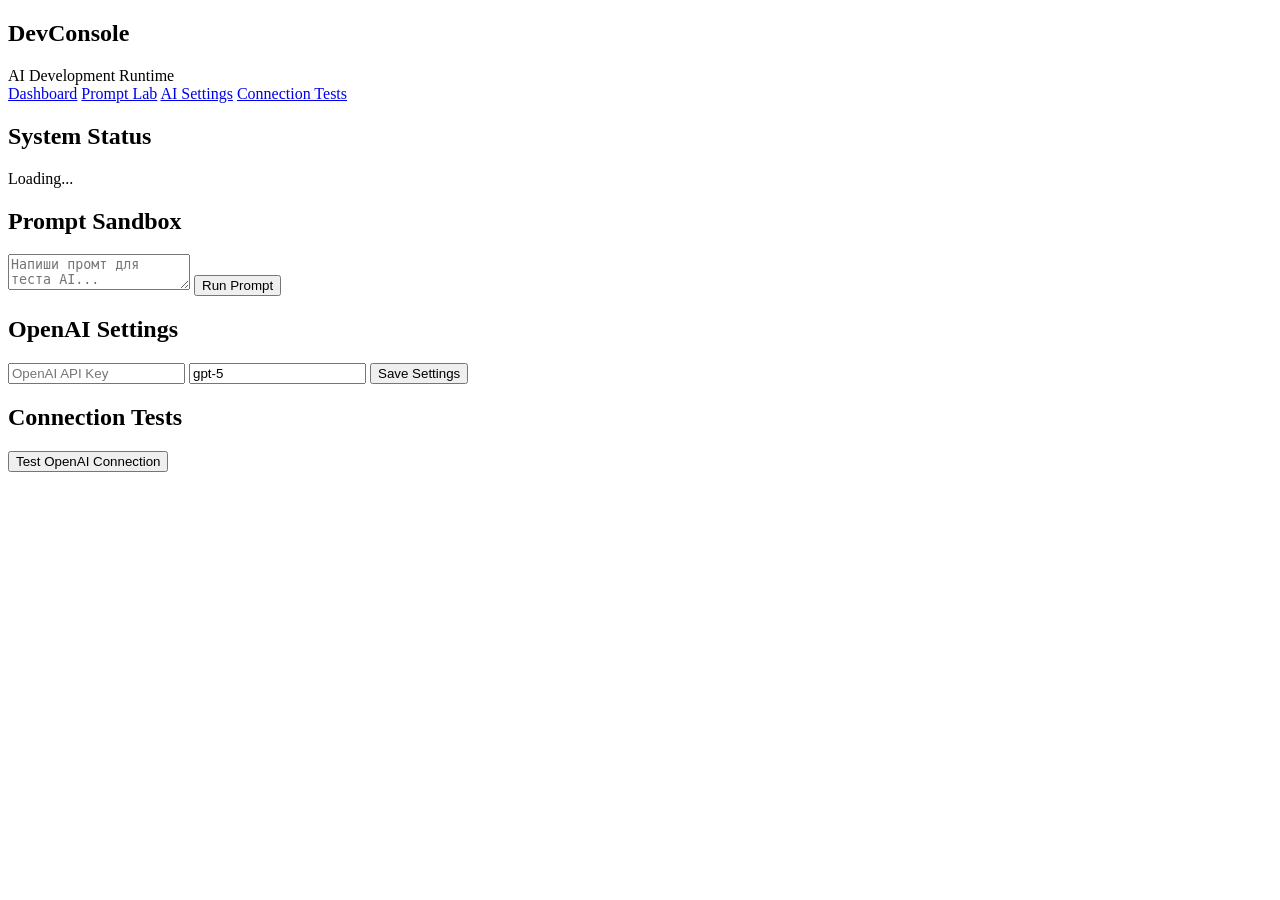
==== frontend/index.html @ b53f3308 "Добавлена web панель DevConsole" ====
<!DOCTYPE html>
<html lang="ru">
<head>
    <meta charset="UTF-8">
    <meta name="viewport" content="width=device-width, initial-scale=1.0">
    <title>DevConsole</title>
    <link rel="stylesheet" href="/assets/style.css">
</head>
<body>
<div class="layout">
    <aside class="sidebar">
        <div class="logo">
            <h1>DevConsole</h1>
            <span>AI Development Runtime</span>
        </div>

        <nav>
            <a href="#dashboard">Dashboard</a>
            <a href="#prompts">Prompt Lab</a>
            <a href="#settings">AI Settings</a>
            <a href="#tests">Connection Tests</a>
        </nav>
    </aside>

    <main class="content">
        <section class="card" id="dashboard">
            <h2>System Status</h2>
            <div id="systemStatus">Loading...</div>
        </section>

        <section class="card" id="prompts">
            <h2>Prompt Sandbox</h2>
            <textarea id="promptInput" placeholder="Напиши промт для теста AI..."></textarea>
            <button onclick="runPrompt()">Run Prompt</button>
            <pre id="promptResult"></pre>
        </section>

        <section class="card" id="settings">
            <h2>OpenAI Settings</h2>
            <input type="password" id="apiKey" placeholder="OpenAI API Key">
            <input type="text" id="model" value="gpt-5" placeholder="Model">
            <button onclick="saveSettings()">Save Settings</button>
            <div id="settingsResult"></div>
        </section>

        <section class="card" id="tests">
            <h2>Connection Tests</h2>
            <button onclick="testConnection()">Test OpenAI Connection</button>
            <pre id="testResult"></pre>
        </section>
    </main>
</div>

<script>
async function loadStatus() {
    const response = await fetch('/api/system/status');
    const data = await response.json();

    document.getElementById('systemStatus').innerHTML = `
        <div class="status-grid">
            <div class="status-item">
                <span>Project</span>
                <strong>${data.project}</strong>
            </div>
            <div class="status-item">
                <span>Version</span>
                <strong>${data.version}</strong>
            </div>
            <div class="status-item">
                <span>OpenAI</span>
                <strong>${data.openai_configured ? 'Configured' : 'Not configured'}</strong>
            </div>
            <div class="status-item">
                <span>Model</span>
                <strong>${data.openai_model}</strong>
            </div>
        </div>
    `;
}

async function saveSettings() {
    const api_key = document.getElementById('apiKey').value;
    const model = document.getElementById('model').value;

    const response = await fetch('/api/settings/openai', {
        method: 'POST',
        headers: {
            'Content-Type': 'application/json'
        },
        body: JSON.stringify({ api_key, model })
    });

    const data = await response.json();

    document.getElementById('settingsResult').innerText = data.message || data.detail;

    loadStatus();
}

async function runPrompt() {
    const prompt = document.getElementById('promptInput').value;

    document.getElementById('promptResult').innerText = 'Running...';

    const response = await fetch('/api/prompts/test', {
        method: 'POST',
        headers: {
            'Content-Type': 'application/json'
        },
        body: JSON.stringify({ prompt })
    });

    const data = await response.json();

    document.getElementById('promptResult').innerText = data.answer || data.detail;
}

async function testConnection() {
    document.getElementById('testResult').innerText = 'Testing...';

    const response = await fetch('/api/settings/openai/test', {
        method: 'POST'
    });

    const data = await response.json();

    document.getElementById('testResult').innerText = data.answer || data.detail;
}

loadStatus();
</script>
</body>
</html>
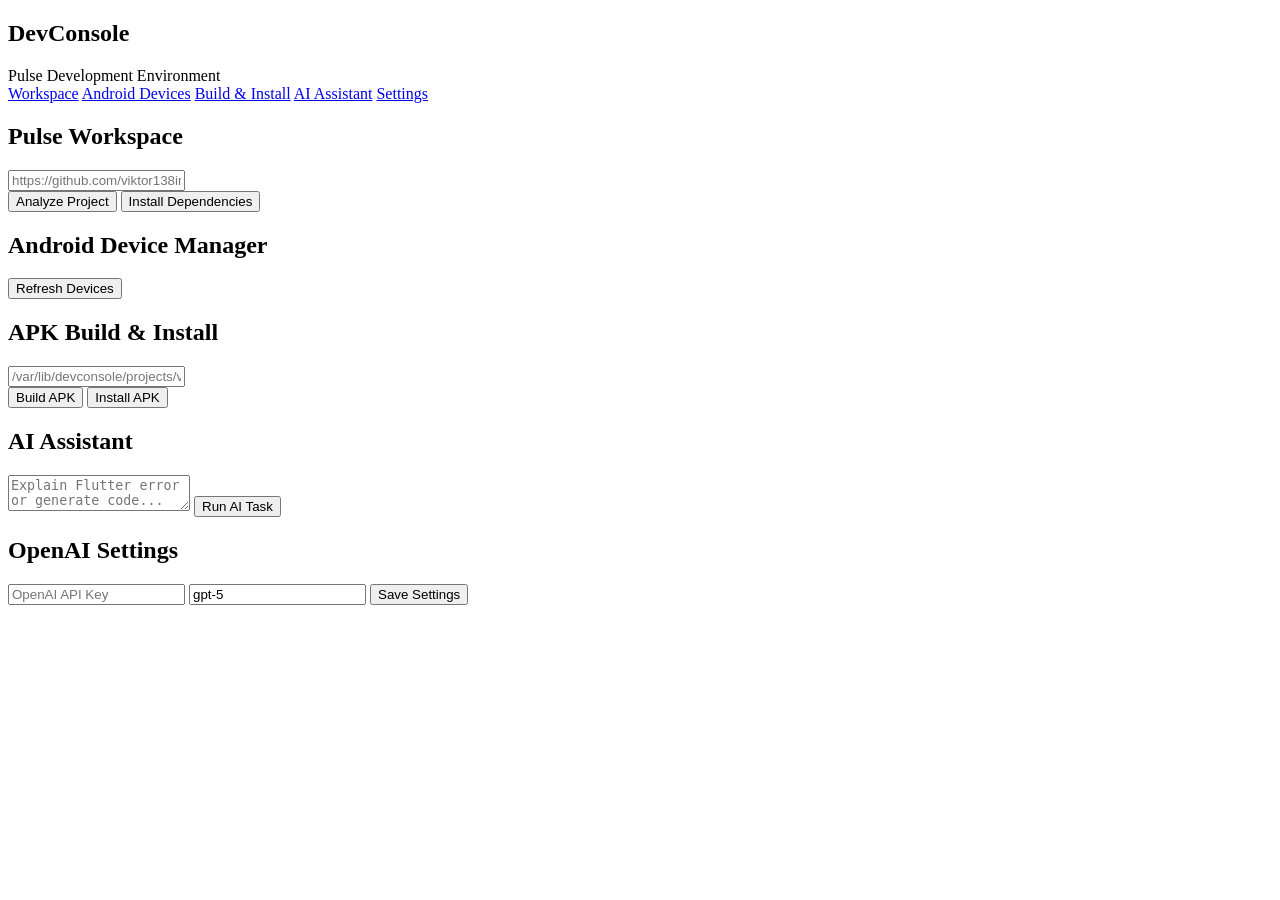
==== commit b7114ed7: "Добавлен полноценный Pulse development workflow UI" ====
--- a/frontend/index.html
+++ b/frontend/index.html
@@ -11,123 +11,201 @@
     <aside class="sidebar">
         <div class="logo">
             <h1>DevConsole</h1>
-            <span>AI Development Runtime</span>
+            <span>Pulse Development Environment</span>
         </div>
 
         <nav>
-            <a href="#dashboard">Dashboard</a>
-            <a href="#prompts">Prompt Lab</a>
-            <a href="#settings">AI Settings</a>
-            <a href="#tests">Connection Tests</a>
+            <a href="#workspace">Workspace</a>
+            <a href="#android">Android Devices</a>
+            <a href="#build">Build & Install</a>
+            <a href="#prompts">AI Assistant</a>
+            <a href="#settings">Settings</a>
         </nav>
     </aside>
 
     <main class="content">
-        <section class="card" id="dashboard">
-            <h2>System Status</h2>
-            <div id="systemStatus">Loading...</div>
+        <section class="card" id="workspace">
+            <h2>Pulse Workspace</h2>
+
+            <input type="text" id="repoUrl" placeholder="https://github.com/viktor138irk/Pulse">
+
+            <div class="button-row">
+                <button onclick="analyzeProject()">Analyze Project</button>
+                <button onclick="installDependencies()">Install Dependencies</button>
+            </div>
+
+            <pre id="projectResult"></pre>
+        </section>
+
+        <section class="card" id="android">
+            <h2>Android Device Manager</h2>
+
+            <div class="button-row">
+                <button onclick="loadDevices()">Refresh Devices</button>
+            </div>
+
+            <div id="devices"></div>
+        </section>
+
+        <section class="card" id="build">
+            <h2>APK Build & Install</h2>
+
+            <input type="text" id="workspacePath" placeholder="/var/lib/devconsole/projects/viktor138irk-Pulse">
+
+            <div class="button-row">
+                <button onclick="buildApk()">Build APK</button>
+                <button onclick="installApk()">Install APK</button>
+            </div>
+
+            <pre id="buildResult"></pre>
         </section>
 
         <section class="card" id="prompts">
-            <h2>Prompt Sandbox</h2>
-            <textarea id="promptInput" placeholder="Напиши промт для теста AI..."></textarea>
-            <button onclick="runPrompt()">Run Prompt</button>
+            <h2>AI Assistant</h2>
+
+            <textarea id="promptInput" placeholder="Explain Flutter error or generate code..."></textarea>
+
+            <button onclick="runPrompt()">Run AI Task</button>
+
             <pre id="promptResult"></pre>
         </section>
 
         <section class="card" id="settings">
             <h2>OpenAI Settings</h2>
+
             <input type="password" id="apiKey" placeholder="OpenAI API Key">
             <input type="text" id="model" value="gpt-5" placeholder="Model">
+
             <button onclick="saveSettings()">Save Settings</button>
+
             <div id="settingsResult"></div>
-        </section>
-
-        <section class="card" id="tests">
-            <h2>Connection Tests</h2>
-            <button onclick="testConnection()">Test OpenAI Connection</button>
-            <pre id="testResult"></pre>
         </section>
     </main>
 </div>
 
 <script>
-async function loadStatus() {
-    const response = await fetch('/api/system/status');
-    const data = await response.json();
-
-    document.getElementById('systemStatus').innerHTML = `
-        <div class="status-grid">
-            <div class="status-item">
-                <span>Project</span>
-                <strong>${data.project}</strong>
-            </div>
-            <div class="status-item">
-                <span>Version</span>
-                <strong>${data.version}</strong>
-            </div>
-            <div class="status-item">
-                <span>OpenAI</span>
-                <strong>${data.openai_configured ? 'Configured' : 'Not configured'}</strong>
-            </div>
-            <div class="status-item">
-                <span>Model</span>
-                <strong>${data.openai_model}</strong>
-            </div>
-        </div>
-    `;
+let selectedDevice = '';
+
+async function api(url, options = {}) {
+    const response = await fetch(url, options);
+    return await response.json();
+}
+
+async function analyzeProject() {
+    const repo_url = document.getElementById('repoUrl').value;
+
+    document.getElementById('projectResult').innerText = 'Analyzing repository...';
+
+    const data = await api('/api/projects/analyze', {
+        method: 'POST',
+        headers: {'Content-Type': 'application/json'},
+        body: JSON.stringify({ repo_url })
+    });
+
+    if (data.analysis?.workspace) {
+        document.getElementById('workspacePath').value = data.analysis.workspace;
+    }
+
+    document.getElementById('projectResult').innerText = JSON.stringify(data, null, 2);
+}
+
+async function installDependencies() {
+    const repo_url = document.getElementById('repoUrl').value;
+
+    document.getElementById('projectResult').innerText = 'Installing dependencies...';
+
+    const data = await api('/api/projects/install-dependencies', {
+        method: 'POST',
+        headers: {'Content-Type': 'application/json'},
+        body: JSON.stringify({ repo_url })
+    });
+
+    document.getElementById('projectResult').innerText = JSON.stringify(data, null, 2);
+}
+
+async function loadDevices() {
+    const data = await api('/api/android/devices', {
+        method: 'POST'
+    });
+
+    const lines = (data.stdout || '').split('\n');
+    const devices = lines.filter(line => line.includes('device') && !line.includes('List'));
+
+    const html = devices.map(device => {
+        const id = device.split(/\s+/)[0];
+
+        return `
+            <div class="status-item ${selectedDevice === id ? 'active-device' : ''}">
+                <strong>${id}</strong>
+                <button onclick="selectDevice('${id}')">Select</button>
+            </div>
+        `;
+    }).join('');
+
+    document.getElementById('devices').innerHTML = html || '<p>No devices connected</p>';
+}
+
+function selectDevice(id) {
+    selectedDevice = id;
+    loadDevices();
+}
+
+async function buildApk() {
+    const workspace = document.getElementById('workspacePath').value;
+
+    document.getElementById('buildResult').innerText = 'Building APK...';
+
+    const data = await api('/api/android/build', {
+        method: 'POST',
+        headers: {'Content-Type': 'application/json'},
+        body: JSON.stringify({ workspace })
+    });
+
+    document.getElementById('buildResult').innerText = JSON.stringify(data, null, 2);
+}
+
+async function installApk() {
+    const workspace = document.getElementById('workspacePath').value;
+
+    document.getElementById('buildResult').innerText = 'Installing APK...';
+
+    const data = await api('/api/android/install-latest', {
+        method: 'POST',
+        headers: {'Content-Type': 'application/json'},
+        body: JSON.stringify({ workspace, device: selectedDevice })
+    });
+
+    document.getElementById('buildResult').innerText = JSON.stringify(data, null, 2);
 }
 
 async function saveSettings() {
     const api_key = document.getElementById('apiKey').value;
     const model = document.getElementById('model').value;
 
-    const response = await fetch('/api/settings/openai', {
-        method: 'POST',
-        headers: {
-            'Content-Type': 'application/json'
-        },
+    const data = await api('/api/settings/openai', {
+        method: 'POST',
+        headers: {'Content-Type': 'application/json'},
         body: JSON.stringify({ api_key, model })
     });
 
-    const data = await response.json();
-
     document.getElementById('settingsResult').innerText = data.message || data.detail;
-
-    loadStatus();
 }
 
 async function runPrompt() {
     const prompt = document.getElementById('promptInput').value;
 
-    document.getElementById('promptResult').innerText = 'Running...';
-
-    const response = await fetch('/api/prompts/test', {
-        method: 'POST',
-        headers: {
-            'Content-Type': 'application/json'
-        },
-        body: JSON.stringify({ prompt })
-    });
-
-    const data = await response.json();
+    document.getElementById('promptResult').innerText = 'Running AI task...';
+
+    const data = await api('/api/prompts/test', {
+        method: 'POST',
+        headers: {'Content-Type': 'application/json'},
+        body: JSON.stringify({ prompt, task_type: 'coding' })
+    });
 
     document.getElementById('promptResult').innerText = data.answer || data.detail;
 }
 
-async function testConnection() {
-    document.getElementById('testResult').innerText = 'Testing...';
-
-    const response = await fetch('/api/settings/openai/test', {
-        method: 'POST'
-    });
-
-    const data = await response.json();
-
-    document.getElementById('testResult').innerText = data.answer || data.detail;
-}
-
-loadStatus();
+loadDevices();
 </script>
 </body>
-</html>
+</html>
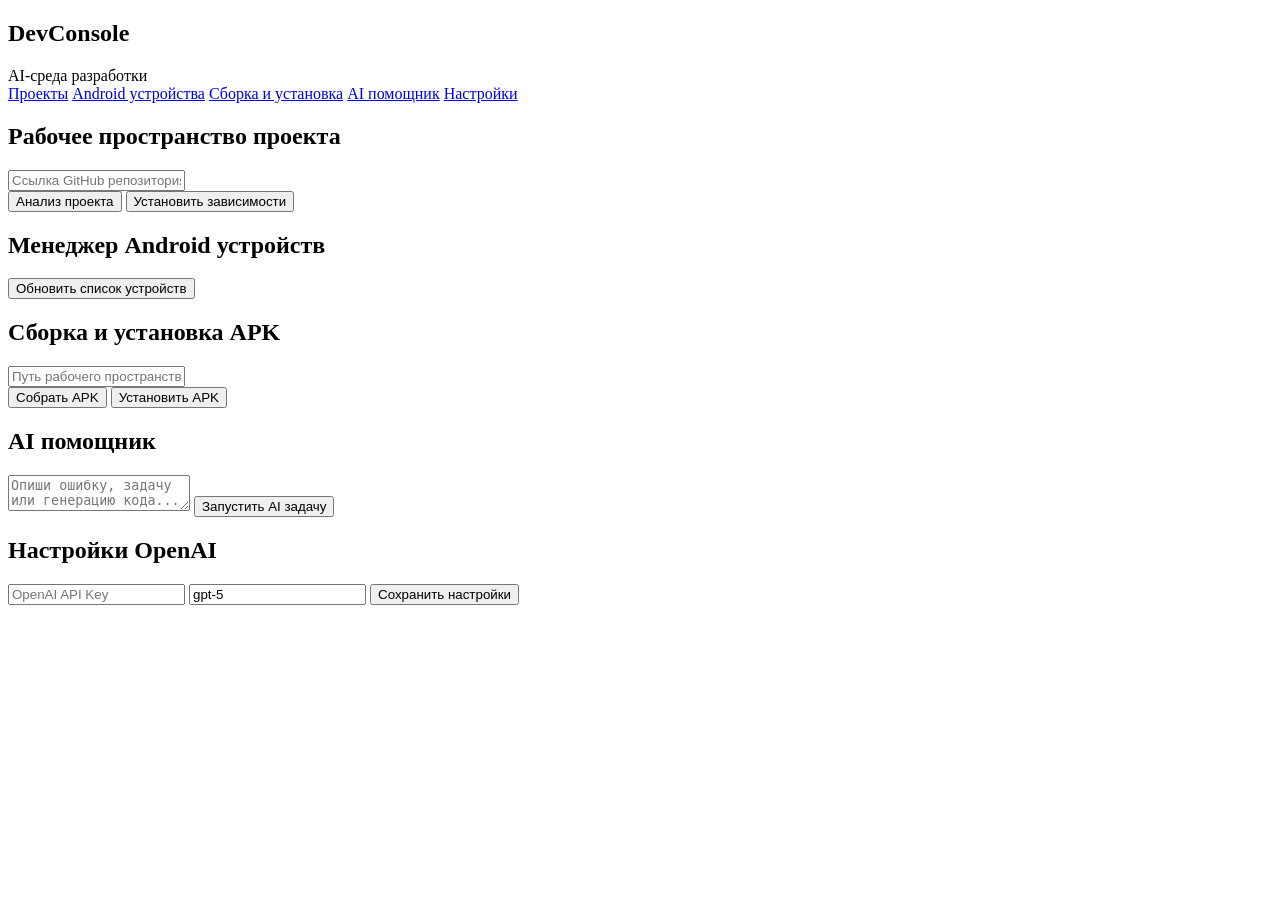
==== commit 1ef672ba: "Переведен интерфейс DevConsole на русский язык" ====
--- a/frontend/index.html
+++ b/frontend/index.html
@@ -11,72 +11,72 @@
     <aside class="sidebar">
         <div class="logo">
             <h1>DevConsole</h1>
-            <span>Pulse Development Environment</span>
+            <span>AI-среда разработки</span>
         </div>
 
         <nav>
-            <a href="#workspace">Workspace</a>
-            <a href="#android">Android Devices</a>
-            <a href="#build">Build & Install</a>
-            <a href="#prompts">AI Assistant</a>
-            <a href="#settings">Settings</a>
+            <a href="#workspace">Проекты</a>
+            <a href="#android">Android устройства</a>
+            <a href="#build">Сборка и установка</a>
+            <a href="#prompts">AI помощник</a>
+            <a href="#settings">Настройки</a>
         </nav>
     </aside>
 
     <main class="content">
         <section class="card" id="workspace">
-            <h2>Pulse Workspace</h2>
-
-            <input type="text" id="repoUrl" placeholder="https://github.com/viktor138irk/Pulse">
+            <h2>Рабочее пространство проекта</h2>
+
+            <input type="text" id="repoUrl" placeholder="Ссылка GitHub репозитория">
 
             <div class="button-row">
-                <button onclick="analyzeProject()">Analyze Project</button>
-                <button onclick="installDependencies()">Install Dependencies</button>
+                <button onclick="analyzeProject()">Анализ проекта</button>
+                <button onclick="installDependencies()">Установить зависимости</button>
             </div>
 
             <pre id="projectResult"></pre>
         </section>
 
         <section class="card" id="android">
-            <h2>Android Device Manager</h2>
+            <h2>Менеджер Android устройств</h2>
 
             <div class="button-row">
-                <button onclick="loadDevices()">Refresh Devices</button>
+                <button onclick="loadDevices()">Обновить список устройств</button>
             </div>
 
             <div id="devices"></div>
         </section>
 
         <section class="card" id="build">
-            <h2>APK Build & Install</h2>
-
-            <input type="text" id="workspacePath" placeholder="/var/lib/devconsole/projects/viktor138irk-Pulse">
+            <h2>Сборка и установка APK</h2>
+
+            <input type="text" id="workspacePath" placeholder="Путь рабочего пространства проекта">
 
             <div class="button-row">
-                <button onclick="buildApk()">Build APK</button>
-                <button onclick="installApk()">Install APK</button>
+                <button onclick="buildApk()">Собрать APK</button>
+                <button onclick="installApk()">Установить APK</button>
             </div>
 
             <pre id="buildResult"></pre>
         </section>
 
         <section class="card" id="prompts">
-            <h2>AI Assistant</h2>
-
-            <textarea id="promptInput" placeholder="Explain Flutter error or generate code..."></textarea>
-
-            <button onclick="runPrompt()">Run AI Task</button>
+            <h2>AI помощник</h2>
+
+            <textarea id="promptInput" placeholder="Опиши ошибку, задачу или генерацию кода..."></textarea>
+
+            <button onclick="runPrompt()">Запустить AI задачу</button>
 
             <pre id="promptResult"></pre>
         </section>
 
         <section class="card" id="settings">
-            <h2>OpenAI Settings</h2>
+            <h2>Настройки OpenAI</h2>
 
             <input type="password" id="apiKey" placeholder="OpenAI API Key">
-            <input type="text" id="model" value="gpt-5" placeholder="Model">
-
-            <button onclick="saveSettings()">Save Settings</button>
+            <input type="text" id="model" value="gpt-5" placeholder="Модель">
+
+            <button onclick="saveSettings()">Сохранить настройки</button>
 
             <div id="settingsResult"></div>
         </section>
@@ -94,7 +94,7 @@
 async function analyzeProject() {
     const repo_url = document.getElementById('repoUrl').value;
 
-    document.getElementById('projectResult').innerText = 'Analyzing repository...';
+    document.getElementById('projectResult').innerText = 'Анализ проекта...';
 
     const data = await api('/api/projects/analyze', {
         method: 'POST',
@@ -112,7 +112,7 @@
 async function installDependencies() {
     const repo_url = document.getElementById('repoUrl').value;
 
-    document.getElementById('projectResult').innerText = 'Installing dependencies...';
+    document.getElementById('projectResult').innerText = 'Установка зависимостей...';
 
     const data = await api('/api/projects/install-dependencies', {
         method: 'POST',
@@ -137,12 +137,12 @@
         return `
             <div class="status-item ${selectedDevice === id ? 'active-device' : ''}">
                 <strong>${id}</strong>
-                <button onclick="selectDevice('${id}')">Select</button>
+                <button onclick="selectDevice('${id}')">Выбрать</button>
             </div>
         `;
     }).join('');
 
-    document.getElementById('devices').innerHTML = html || '<p>No devices connected</p>';
+    document.getElementById('devices').innerHTML = html || '<p>Устройства не подключены</p>';
 }
 
 function selectDevice(id) {
@@ -153,7 +153,7 @@
 async function buildApk() {
     const workspace = document.getElementById('workspacePath').value;
 
-    document.getElementById('buildResult').innerText = 'Building APK...';
+    document.getElementById('buildResult').innerText = 'Сборка APK...';
 
     const data = await api('/api/android/build', {
         method: 'POST',
@@ -167,7 +167,7 @@
 async function installApk() {
     const workspace = document.getElementById('workspacePath').value;
 
-    document.getElementById('buildResult').innerText = 'Installing APK...';
+    document.getElementById('buildResult').innerText = 'Установка APK...';
 
     const data = await api('/api/android/install-latest', {
         method: 'POST',
@@ -194,7 +194,7 @@
 async function runPrompt() {
     const prompt = document.getElementById('promptInput').value;
 
-    document.getElementById('promptResult').innerText = 'Running AI task...';
+    document.getElementById('promptResult').innerText = 'Выполнение AI задачи...';
 
     const data = await api('/api/prompts/test', {
         method: 'POST',
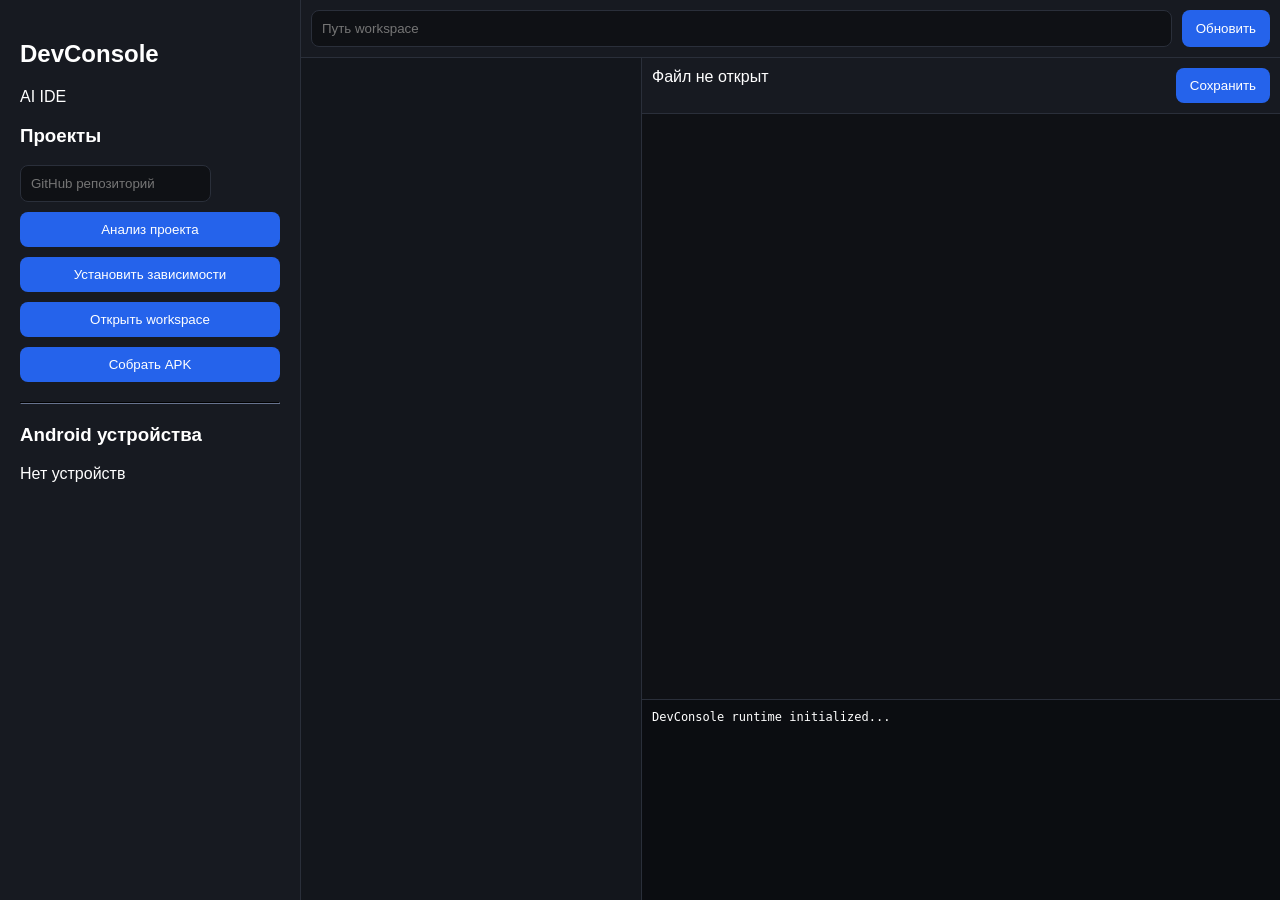
==== commit 0769c52a: "Добавлен IDE layout и workspace editor" ====
--- a/frontend/index.html
+++ b/frontend/index.html
@@ -1,211 +1,67 @@
 <!DOCTYPE html>
 <html lang="ru">
 <head>
-    <meta charset="UTF-8">
-    <meta name="viewport" content="width=device-width, initial-scale=1.0">
-    <title>DevConsole</title>
-    <link rel="stylesheet" href="/assets/style.css">
+<meta charset="UTF-8">
+<meta name="viewport" content="width=device-width, initial-scale=1.0">
+<title>DevConsole</title>
+<style>
+body{margin:0;background:#0f1115;color:#fff;font-family:Arial,sans-serif}
+.layout{display:flex;height:100vh}
+.sidebar{width:260px;background:#171a21;padding:20px;border-right:1px solid #2a2f3a;overflow:auto}
+.workspace{flex:1;display:flex;flex-direction:column}
+.topbar{padding:10px;background:#171a21;border-bottom:1px solid #2a2f3a;display:flex;gap:10px}
+.workspace-body{flex:1;display:flex;overflow:hidden}
+.file-tree{width:320px;background:#13161c;border-right:1px solid #2a2f3a;overflow:auto;padding:10px}
+.editor-panel{flex:1;display:flex;flex-direction:column}
+.editor-header{padding:10px;background:#171a21;border-bottom:1px solid #2a2f3a;display:flex;justify-content:space-between}
+textarea{flex:1;background:#0f1115;color:#fff;border:none;padding:16px;font-family:monospace;font-size:14px;outline:none;resize:none}
+button{background:#2563eb;color:#fff;border:none;padding:10px 14px;border-radius:8px;cursor:pointer}
+input{background:#0f1115;border:1px solid #2a2f3a;color:#fff;padding:10px;border-radius:8px;flex:1}
+.tree-node{padding:6px;border-radius:6px;cursor:pointer}.tree-node:hover{background:#1d2430}.logs{height:180px;background:#0b0d11;border-top:1px solid #2a2f3a;padding:10px;overflow:auto;font-family:monospace;font-size:12px}
+</style>
 </head>
 <body>
 <div class="layout">
-    <aside class="sidebar">
-        <div class="logo">
-            <h1>DevConsole</h1>
-            <span>AI-среда разработки</span>
-        </div>
-
-        <nav>
-            <a href="#workspace">Проекты</a>
-            <a href="#android">Android устройства</a>
-            <a href="#build">Сборка и установка</a>
-            <a href="#prompts">AI помощник</a>
-            <a href="#settings">Настройки</a>
-        </nav>
-    </aside>
-
-    <main class="content">
-        <section class="card" id="workspace">
-            <h2>Рабочее пространство проекта</h2>
-
-            <input type="text" id="repoUrl" placeholder="Ссылка GitHub репозитория">
-
-            <div class="button-row">
-                <button onclick="analyzeProject()">Анализ проекта</button>
-                <button onclick="installDependencies()">Установить зависимости</button>
-            </div>
-
-            <pre id="projectResult"></pre>
-        </section>
-
-        <section class="card" id="android">
-            <h2>Менеджер Android устройств</h2>
-
-            <div class="button-row">
-                <button onclick="loadDevices()">Обновить список устройств</button>
-            </div>
-
-            <div id="devices"></div>
-        </section>
-
-        <section class="card" id="build">
-            <h2>Сборка и установка APK</h2>
-
-            <input type="text" id="workspacePath" placeholder="Путь рабочего пространства проекта">
-
-            <div class="button-row">
-                <button onclick="buildApk()">Собрать APK</button>
-                <button onclick="installApk()">Установить APK</button>
-            </div>
-
-            <pre id="buildResult"></pre>
-        </section>
-
-        <section class="card" id="prompts">
-            <h2>AI помощник</h2>
-
-            <textarea id="promptInput" placeholder="Опиши ошибку, задачу или генерацию кода..."></textarea>
-
-            <button onclick="runPrompt()">Запустить AI задачу</button>
-
-            <pre id="promptResult"></pre>
-        </section>
-
-        <section class="card" id="settings">
-            <h2>Настройки OpenAI</h2>
-
-            <input type="password" id="apiKey" placeholder="OpenAI API Key">
-            <input type="text" id="model" value="gpt-5" placeholder="Модель">
-
-            <button onclick="saveSettings()">Сохранить настройки</button>
-
-            <div id="settingsResult"></div>
-        </section>
-    </main>
+<aside class="sidebar">
+<h2>DevConsole</h2>
+<p>AI IDE</p>
+<h3>Проекты</h3>
+<input type="text" id="repoUrl" placeholder="GitHub репозиторий">
+<div style="margin-top:10px;display:flex;flex-direction:column;gap:10px">
+<button onclick="analyzeProject()">Анализ проекта</button>
+<button onclick="installDependencies()">Установить зависимости</button>
+<button onclick="loadWorkspaceTree()">Открыть workspace</button>
+<button onclick="buildApk()">Собрать APK</button>
 </div>
-
+<hr style="margin:20px 0;border-color:#2a2f3a">
+<h3>Android устройства</h3>
+<div id="devices">Нет устройств</div>
+</aside>
+<div class="workspace">
+<div class="topbar">
+<input type="text" id="workspacePath" placeholder="Путь workspace">
+<button onclick="loadWorkspaceTree()">Обновить</button>
+</div>
+<div class="workspace-body">
+<div class="file-tree" id="fileTree"></div>
+<div class="editor-panel">
+<div class="editor-header">
+<div id="editorPath">Файл не открыт</div>
+<button onclick="saveCurrentFile()">Сохранить</button>
+</div>
+<textarea id="editor"></textarea>
+<div class="logs" id="logs">DevConsole runtime initialized...</div>
+</div>
+</div>
+</div>
+</div>
+<script src="/workspace.js"></script>
 <script>
-let selectedDevice = '';
-
-async function api(url, options = {}) {
-    const response = await fetch(url, options);
-    return await response.json();
-}
-
-async function analyzeProject() {
-    const repo_url = document.getElementById('repoUrl').value;
-
-    document.getElementById('projectResult').innerText = 'Анализ проекта...';
-
-    const data = await api('/api/projects/analyze', {
-        method: 'POST',
-        headers: {'Content-Type': 'application/json'},
-        body: JSON.stringify({ repo_url })
-    });
-
-    if (data.analysis?.workspace) {
-        document.getElementById('workspacePath').value = data.analysis.workspace;
-    }
-
-    document.getElementById('projectResult').innerText = JSON.stringify(data, null, 2);
-}
-
-async function installDependencies() {
-    const repo_url = document.getElementById('repoUrl').value;
-
-    document.getElementById('projectResult').innerText = 'Установка зависимостей...';
-
-    const data = await api('/api/projects/install-dependencies', {
-        method: 'POST',
-        headers: {'Content-Type': 'application/json'},
-        body: JSON.stringify({ repo_url })
-    });
-
-    document.getElementById('projectResult').innerText = JSON.stringify(data, null, 2);
-}
-
-async function loadDevices() {
-    const data = await api('/api/android/devices', {
-        method: 'POST'
-    });
-
-    const lines = (data.stdout || '').split('\n');
-    const devices = lines.filter(line => line.includes('device') && !line.includes('List'));
-
-    const html = devices.map(device => {
-        const id = device.split(/\s+/)[0];
-
-        return `
-            <div class="status-item ${selectedDevice === id ? 'active-device' : ''}">
-                <strong>${id}</strong>
-                <button onclick="selectDevice('${id}')">Выбрать</button>
-            </div>
-        `;
-    }).join('');
-
-    document.getElementById('devices').innerHTML = html || '<p>Устройства не подключены</p>';
-}
-
-function selectDevice(id) {
-    selectedDevice = id;
-    loadDevices();
-}
-
-async function buildApk() {
-    const workspace = document.getElementById('workspacePath').value;
-
-    document.getElementById('buildResult').innerText = 'Сборка APK...';
-
-    const data = await api('/api/android/build', {
-        method: 'POST',
-        headers: {'Content-Type': 'application/json'},
-        body: JSON.stringify({ workspace })
-    });
-
-    document.getElementById('buildResult').innerText = JSON.stringify(data, null, 2);
-}
-
-async function installApk() {
-    const workspace = document.getElementById('workspacePath').value;
-
-    document.getElementById('buildResult').innerText = 'Установка APK...';
-
-    const data = await api('/api/android/install-latest', {
-        method: 'POST',
-        headers: {'Content-Type': 'application/json'},
-        body: JSON.stringify({ workspace, device: selectedDevice })
-    });
-
-    document.getElementById('buildResult').innerText = JSON.stringify(data, null, 2);
-}
-
-async function saveSettings() {
-    const api_key = document.getElementById('apiKey').value;
-    const model = document.getElementById('model').value;
-
-    const data = await api('/api/settings/openai', {
-        method: 'POST',
-        headers: {'Content-Type': 'application/json'},
-        body: JSON.stringify({ api_key, model })
-    });
-
-    document.getElementById('settingsResult').innerText = data.message || data.detail;
-}
-
-async function runPrompt() {
-    const prompt = document.getElementById('promptInput').value;
-
-    document.getElementById('promptResult').innerText = 'Выполнение AI задачи...';
-
-    const data = await api('/api/prompts/test', {
-        method: 'POST',
-        headers: {'Content-Type': 'application/json'},
-        body: JSON.stringify({ prompt, task_type: 'coding' })
-    });
-
-    document.getElementById('promptResult').innerText = data.answer || data.detail;
-}
-
-loadDevices();
+let selectedDevice='';
+async function api(url,payload={}){const r=await fetch(url,{method:'POST',headers:{'Content-Type':'application/json'},body:JSON.stringify(payload)});return await r.json();}
+async function analyzeProject(){const repo_url=document.getElementById('repoUrl').value;const data=await api('/api/projects/analyze',{repo_url});if(data.analysis?.workspace){document.getElementById('workspacePath').value=data.analysis.workspace;}document.getElementById('logs').innerText=JSON.stringify(data,null,2);}
+async function installDependencies(){const repo_url=document.getElementById('repoUrl').value;const data=await api('/api/projects/install-dependencies',{repo_url});document.getElementById('logs').innerText=JSON.stringify(data,null,2);}
+async function buildApk(){const workspace=document.getElementById('workspacePath').value;const data=await api('/api/android/build',{workspace});document.getElementById('logs').innerText=JSON.stringify(data,null,2);}
 </script>
 </body>
 </html>
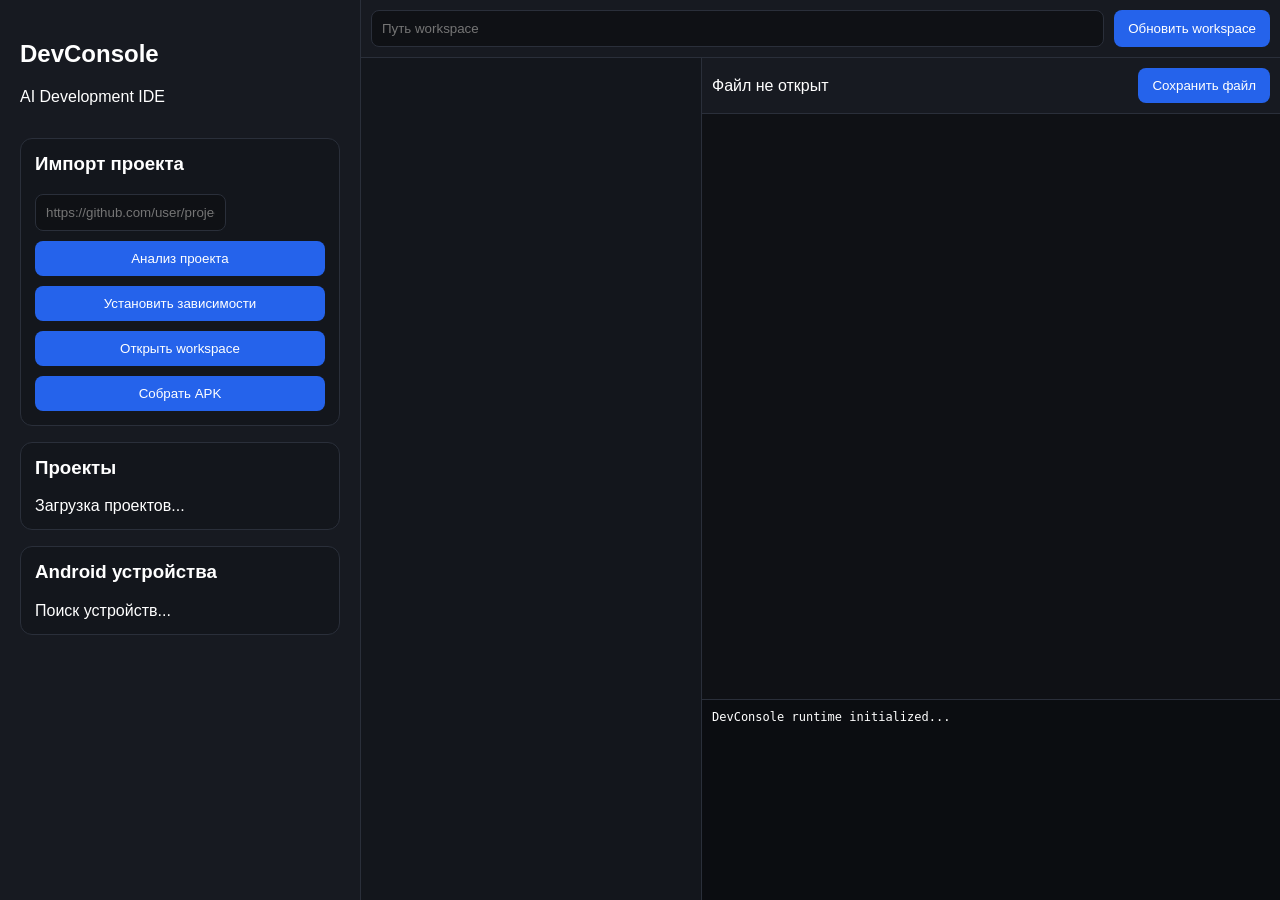
==== commit 78532724: "Добавлен sidebar проектов и улучшен IDE layout" ====
--- a/frontend/index.html
+++ b/frontend/index.html
@@ -7,47 +7,58 @@
 <style>
 body{margin:0;background:#0f1115;color:#fff;font-family:Arial,sans-serif}
 .layout{display:flex;height:100vh}
-.sidebar{width:260px;background:#171a21;padding:20px;border-right:1px solid #2a2f3a;overflow:auto}
-.workspace{flex:1;display:flex;flex-direction:column}
-.topbar{padding:10px;background:#171a21;border-bottom:1px solid #2a2f3a;display:flex;gap:10px}
-.workspace-body{flex:1;display:flex;overflow:hidden}
-.file-tree{width:320px;background:#13161c;border-right:1px solid #2a2f3a;overflow:auto;padding:10px}
-.editor-panel{flex:1;display:flex;flex-direction:column}
-.editor-header{padding:10px;background:#171a21;border-bottom:1px solid #2a2f3a;display:flex;justify-content:space-between}
+.sidebar{width:320px;background:#171a21;padding:20px;border-right:1px solid #2a2f3a;overflow:auto;display:flex;flex-direction:column;gap:16px}
+.workspace{flex:1;display:flex;flex-direction:column}.topbar{padding:10px;background:#171a21;border-bottom:1px solid #2a2f3a;display:flex;gap:10px}
+.workspace-body{flex:1;display:flex;overflow:hidden}.file-tree{width:320px;background:#13161c;border-right:1px solid #2a2f3a;overflow:auto;padding:10px}.editor-panel{flex:1;display:flex;flex-direction:column}
+.editor-header{padding:10px;background:#171a21;border-bottom:1px solid #2a2f3a;display:flex;justify-content:space-between;align-items:center}
 textarea{flex:1;background:#0f1115;color:#fff;border:none;padding:16px;font-family:monospace;font-size:14px;outline:none;resize:none}
 button{background:#2563eb;color:#fff;border:none;padding:10px 14px;border-radius:8px;cursor:pointer}
-input{background:#0f1115;border:1px solid #2a2f3a;color:#fff;padding:10px;border-radius:8px;flex:1}
-.tree-node{padding:6px;border-radius:6px;cursor:pointer}.tree-node:hover{background:#1d2430}.logs{height:180px;background:#0b0d11;border-top:1px solid #2a2f3a;padding:10px;overflow:auto;font-family:monospace;font-size:12px}
+button:hover{background:#3b82f6}
+input{background:#0f1115;border:1px solid #2a2f3a;color:#fff;padding:10px;border-radius:8px;flex:1}.tree-node{padding:6px;border-radius:6px;cursor:pointer}.tree-node:hover{background:#1d2430}
+.logs{height:180px;background:#0b0d11;border-top:1px solid #2a2f3a;padding:10px;overflow:auto;font-family:monospace;font-size:12px}
+.section{background:#13161c;border:1px solid #2a2f3a;border-radius:12px;padding:14px}.section h3{margin-top:0}.projects-list{max-height:260px;overflow:auto}
 </style>
 </head>
 <body>
 <div class="layout">
 <aside class="sidebar">
+<div>
 <h2>DevConsole</h2>
-<p>AI IDE</p>
-<h3>Проекты</h3>
-<input type="text" id="repoUrl" placeholder="GitHub репозиторий">
+<p>AI Development IDE</p>
+</div>
+<div class="section">
+<h3>Импорт проекта</h3>
+<input type="text" id="repoUrl" placeholder="https://github.com/user/project">
 <div style="margin-top:10px;display:flex;flex-direction:column;gap:10px">
 <button onclick="analyzeProject()">Анализ проекта</button>
 <button onclick="installDependencies()">Установить зависимости</button>
 <button onclick="loadWorkspaceTree()">Открыть workspace</button>
 <button onclick="buildApk()">Собрать APK</button>
 </div>
-<hr style="margin:20px 0;border-color:#2a2f3a">
+</div>
+<div class="section">
+<h3>Проекты</h3>
+<div id="projectsList" class="projects-list">Загрузка проектов...</div>
+</div>
+<div class="section">
 <h3>Android устройства</h3>
-<div id="devices">Нет устройств</div>
+<div id="devices">Поиск устройств...</div>
+</div>
 </aside>
 <div class="workspace">
 <div class="topbar">
 <input type="text" id="workspacePath" placeholder="Путь workspace">
-<button onclick="loadWorkspaceTree()">Обновить</button>
+<button onclick="loadWorkspaceTree()">Обновить workspace</button>
 </div>
 <div class="workspace-body">
 <div class="file-tree" id="fileTree"></div>
 <div class="editor-panel">
 <div class="editor-header">
 <div id="editorPath">Файл не открыт</div>
-<button onclick="saveCurrentFile()">Сохранить</button>
+<div style="display:flex;gap:10px;align-items:center">
+<div id="editorStatus"></div>
+<button onclick="saveCurrentFile()">Сохранить файл</button>
+</div>
 </div>
 <textarea id="editor"></textarea>
 <div class="logs" id="logs">DevConsole runtime initialized...</div>
@@ -57,9 +68,8 @@
 </div>
 <script src="/workspace.js"></script>
 <script>
-let selectedDevice='';
 async function api(url,payload={}){const r=await fetch(url,{method:'POST',headers:{'Content-Type':'application/json'},body:JSON.stringify(payload)});return await r.json();}
-async function analyzeProject(){const repo_url=document.getElementById('repoUrl').value;const data=await api('/api/projects/analyze',{repo_url});if(data.analysis?.workspace){document.getElementById('workspacePath').value=data.analysis.workspace;}document.getElementById('logs').innerText=JSON.stringify(data,null,2);}
+async function analyzeProject(){const repo_url=document.getElementById('repoUrl').value;const data=await api('/api/projects/analyze',{repo_url});if(data.analysis?.workspace){document.getElementById('workspacePath').value=data.analysis.workspace;await registerCurrentProject(repo_url,data.analysis.workspace,data.analysis.stack||'unknown');}document.getElementById('logs').innerText=JSON.stringify(data,null,2);}
 async function installDependencies(){const repo_url=document.getElementById('repoUrl').value;const data=await api('/api/projects/install-dependencies',{repo_url});document.getElementById('logs').innerText=JSON.stringify(data,null,2);}
 async function buildApk(){const workspace=document.getElementById('workspacePath').value;const data=await api('/api/android/build',{workspace});document.getElementById('logs').innerText=JSON.stringify(data,null,2);}
 </script>
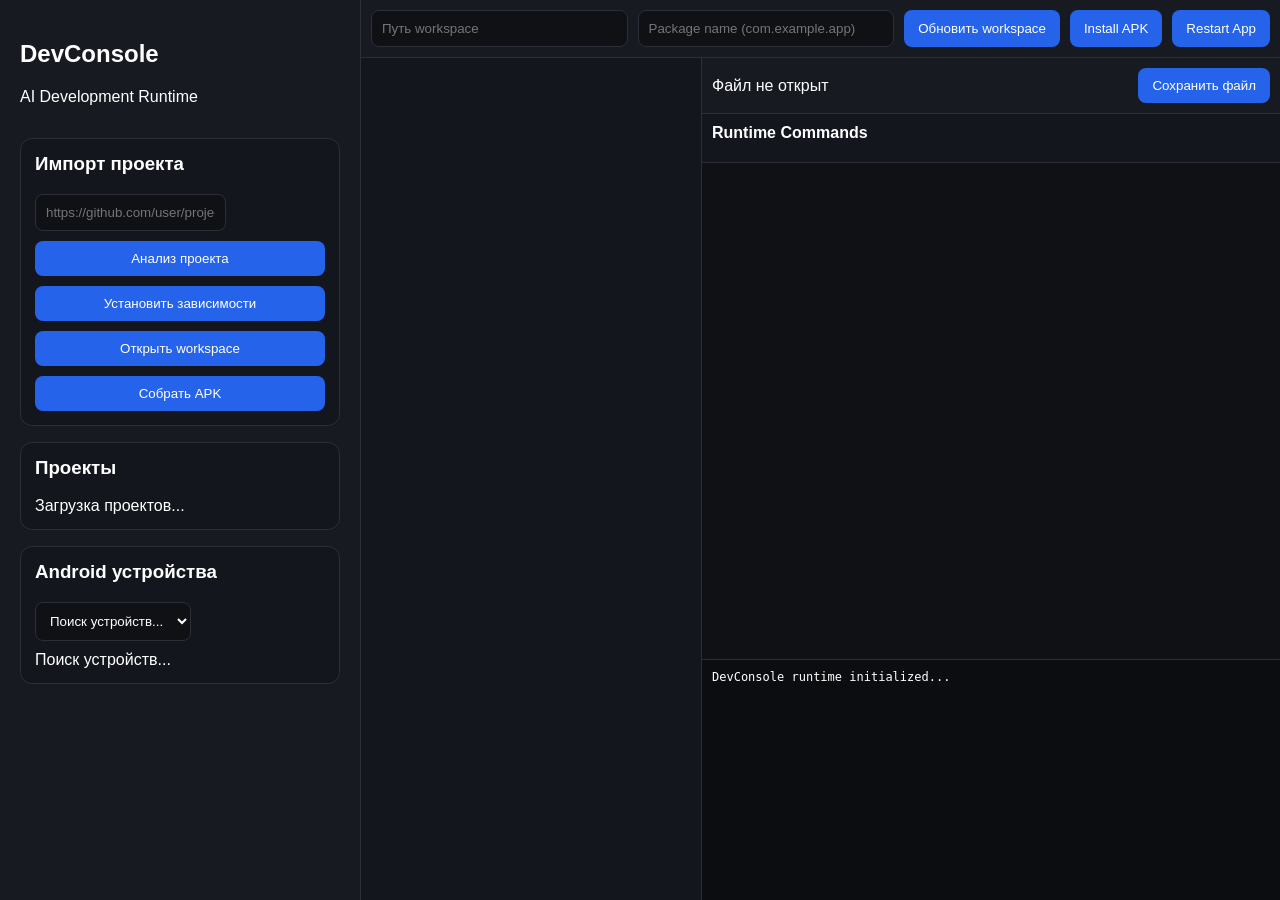
==== commit 3e324a74: "Добавил production runtime toolbar в UI" ====
--- a/frontend/index.html
+++ b/frontend/index.html
@@ -8,15 +8,16 @@
 body{margin:0;background:#0f1115;color:#fff;font-family:Arial,sans-serif}
 .layout{display:flex;height:100vh}
 .sidebar{width:320px;background:#171a21;padding:20px;border-right:1px solid #2a2f3a;overflow:auto;display:flex;flex-direction:column;gap:16px}
-.workspace{flex:1;display:flex;flex-direction:column}.topbar{padding:10px;background:#171a21;border-bottom:1px solid #2a2f3a;display:flex;gap:10px}
+.workspace{flex:1;display:flex;flex-direction:column}.topbar{padding:10px;background:#171a21;border-bottom:1px solid #2a2f3a;display:flex;gap:10px;flex-wrap:wrap}
 .workspace-body{flex:1;display:flex;overflow:hidden}.file-tree{width:320px;background:#13161c;border-right:1px solid #2a2f3a;overflow:auto;padding:10px}.editor-panel{flex:1;display:flex;flex-direction:column}
 .editor-header{padding:10px;background:#171a21;border-bottom:1px solid #2a2f3a;display:flex;justify-content:space-between;align-items:center}
 textarea{flex:1;background:#0f1115;color:#fff;border:none;padding:16px;font-family:monospace;font-size:14px;outline:none;resize:none}
 button{background:#2563eb;color:#fff;border:none;padding:10px 14px;border-radius:8px;cursor:pointer}
 button:hover{background:#3b82f6}
-input{background:#0f1115;border:1px solid #2a2f3a;color:#fff;padding:10px;border-radius:8px;flex:1}.tree-node{padding:6px;border-radius:6px;cursor:pointer}.tree-node:hover{background:#1d2430}
-.logs{height:180px;background:#0b0d11;border-top:1px solid #2a2f3a;padding:10px;overflow:auto;font-family:monospace;font-size:12px}
+input,select{background:#0f1115;border:1px solid #2a2f3a;color:#fff;padding:10px;border-radius:8px;flex:1}.tree-node{padding:6px;border-radius:6px;cursor:pointer}.tree-node:hover{background:#1d2430}
+.logs{height:220px;background:#0b0d11;border-top:1px solid #2a2f3a;padding:10px;overflow:auto;font-family:monospace;font-size:12px;white-space:pre-wrap}
 .section{background:#13161c;border:1px solid #2a2f3a;border-radius:12px;padding:14px}.section h3{margin-top:0}.projects-list{max-height:260px;overflow:auto}
+.runtime-grid{display:flex;gap:10px;flex-wrap:wrap}
 </style>
 </head>
 <body>
@@ -24,7 +25,7 @@
 <aside class="sidebar">
 <div>
 <h2>DevConsole</h2>
-<p>AI Development IDE</p>
+<p>AI Development Runtime</p>
 </div>
 <div class="section">
 <h3>Импорт проекта</h3>
@@ -42,13 +43,20 @@
 </div>
 <div class="section">
 <h3>Android устройства</h3>
+<select id="deviceSelect">
+<option value="">Поиск устройств...</option>
+</select>
+<div style="height:10px"></div>
 <div id="devices">Поиск устройств...</div>
 </div>
 </aside>
 <div class="workspace">
 <div class="topbar">
 <input type="text" id="workspacePath" placeholder="Путь workspace">
+<input type="text" id="packageName" placeholder="Package name (com.example.app)">
 <button onclick="loadWorkspaceTree()">Обновить workspace</button>
+<button onclick="installLatestApk()">Install APK</button>
+<button onclick="restartCurrentApp()">Restart App</button>
 </div>
 <div class="workspace-body">
 <div class="file-tree" id="fileTree"></div>
@@ -60,6 +68,10 @@
 <button onclick="saveCurrentFile()">Сохранить файл</button>
 </div>
 </div>
+<div style="padding:10px;background:#13161c;border-bottom:1px solid #2a2f3a;display:flex;flex-direction:column;gap:10px">
+<div><strong>Runtime Commands</strong></div>
+<div class="runtime-grid" id="runtimeButtons"></div>
+</div>
 <textarea id="editor"></textarea>
 <div class="logs" id="logs">DevConsole runtime initialized...</div>
 </div>
@@ -68,7 +80,7 @@
 </div>
 <script src="/workspace.js"></script>
 <script>
-async function api(url,payload={}){const r=await fetch(url,{method:'POST',headers:{'Content-Type':'application/json'},body:JSON.stringify(payload)});return await r.json();}
+async function api(url,payload={},method='POST'){const r=await fetch(url,{method,headers:{'Content-Type':'application/json'},body:method==='GET'?undefined:JSON.stringify(payload)});return await r.json();}
 async function analyzeProject(){const repo_url=document.getElementById('repoUrl').value;const data=await api('/api/projects/analyze',{repo_url});if(data.analysis?.workspace){document.getElementById('workspacePath').value=data.analysis.workspace;await registerCurrentProject(repo_url,data.analysis.workspace,data.analysis.stack||'unknown');}document.getElementById('logs').innerText=JSON.stringify(data,null,2);}
 async function installDependencies(){const repo_url=document.getElementById('repoUrl').value;const data=await api('/api/projects/install-dependencies',{repo_url});document.getElementById('logs').innerText=JSON.stringify(data,null,2);}
 async function buildApk(){const workspace=document.getElementById('workspacePath').value;const data=await api('/api/android/build',{workspace});document.getElementById('logs').innerText=JSON.stringify(data,null,2);}
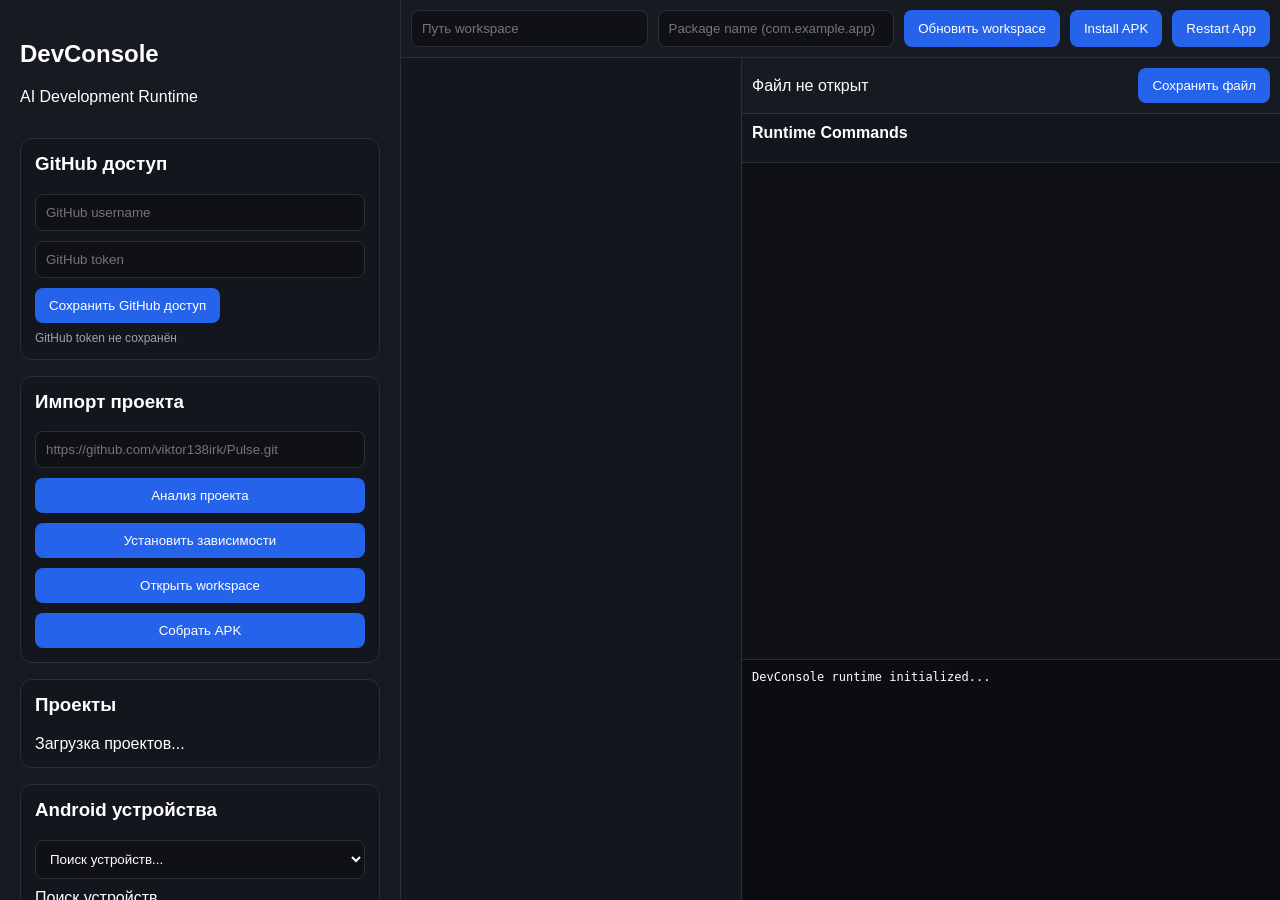
==== commit 16168d3f: "Добавил UI для GitHub credentials и улучшил импорт" ====
--- a/frontend/index.html
+++ b/frontend/index.html
@@ -7,17 +7,18 @@
 <style>
 body{margin:0;background:#0f1115;color:#fff;font-family:Arial,sans-serif}
 .layout{display:flex;height:100vh}
-.sidebar{width:320px;background:#171a21;padding:20px;border-right:1px solid #2a2f3a;overflow:auto;display:flex;flex-direction:column;gap:16px}
+.sidebar{width:360px;background:#171a21;padding:20px;border-right:1px solid #2a2f3a;overflow:auto;display:flex;flex-direction:column;gap:16px}
 .workspace{flex:1;display:flex;flex-direction:column}.topbar{padding:10px;background:#171a21;border-bottom:1px solid #2a2f3a;display:flex;gap:10px;flex-wrap:wrap}
 .workspace-body{flex:1;display:flex;overflow:hidden}.file-tree{width:320px;background:#13161c;border-right:1px solid #2a2f3a;overflow:auto;padding:10px}.editor-panel{flex:1;display:flex;flex-direction:column}
 .editor-header{padding:10px;background:#171a21;border-bottom:1px solid #2a2f3a;display:flex;justify-content:space-between;align-items:center}
 textarea{flex:1;background:#0f1115;color:#fff;border:none;padding:16px;font-family:monospace;font-size:14px;outline:none;resize:none}
 button{background:#2563eb;color:#fff;border:none;padding:10px 14px;border-radius:8px;cursor:pointer}
 button:hover{background:#3b82f6}
-input,select{background:#0f1115;border:1px solid #2a2f3a;color:#fff;padding:10px;border-radius:8px;flex:1}.tree-node{padding:6px;border-radius:6px;cursor:pointer}.tree-node:hover{background:#1d2430}
+input,select{background:#0f1115;border:1px solid #2a2f3a;color:#fff;padding:10px;border-radius:8px;flex:1;width:100%;box-sizing:border-box}.tree-node{padding:6px;border-radius:6px;cursor:pointer}.tree-node:hover{background:#1d2430}
 .logs{height:220px;background:#0b0d11;border-top:1px solid #2a2f3a;padding:10px;overflow:auto;font-family:monospace;font-size:12px;white-space:pre-wrap}
 .section{background:#13161c;border:1px solid #2a2f3a;border-radius:12px;padding:14px}.section h3{margin-top:0}.projects-list{max-height:260px;overflow:auto}
 .runtime-grid{display:flex;gap:10px;flex-wrap:wrap}
+.status{font-size:12px;color:#9ca3af;margin-top:8px}
 </style>
 </head>
 <body>
@@ -27,9 +28,20 @@
 <h2>DevConsole</h2>
 <p>AI Development Runtime</p>
 </div>
+
+<div class="section">
+<h3>GitHub доступ</h3>
+<input type="text" id="githubUsername" placeholder="GitHub username">
+<div style="height:10px"></div>
+<input type="password" id="githubToken" placeholder="GitHub token">
+<div style="height:10px"></div>
+<button onclick="saveGitHubSettings()">Сохранить GitHub доступ</button>
+<div class="status" id="githubStatus">GitHub token не сохранён</div>
+</div>
+
 <div class="section">
 <h3>Импорт проекта</h3>
-<input type="text" id="repoUrl" placeholder="https://github.com/user/project">
+<input type="text" id="repoUrl" placeholder="https://github.com/viktor138irk/Pulse.git">
 <div style="margin-top:10px;display:flex;flex-direction:column;gap:10px">
 <button onclick="analyzeProject()">Анализ проекта</button>
 <button onclick="installDependencies()">Установить зависимости</button>
@@ -37,10 +49,12 @@
 <button onclick="buildApk()">Собрать APK</button>
 </div>
 </div>
+
 <div class="section">
 <h3>Проекты</h3>
 <div id="projectsList" class="projects-list">Загрузка проектов...</div>
 </div>
+
 <div class="section">
 <h3>Android устройства</h3>
 <select id="deviceSelect">
@@ -50,6 +64,7 @@
 <div id="devices">Поиск устройств...</div>
 </div>
 </aside>
+
 <div class="workspace">
 <div class="topbar">
 <input type="text" id="workspacePath" placeholder="Путь workspace">
@@ -58,8 +73,10 @@
 <button onclick="installLatestApk()">Install APK</button>
 <button onclick="restartCurrentApp()">Restart App</button>
 </div>
+
 <div class="workspace-body">
 <div class="file-tree" id="fileTree"></div>
+
 <div class="editor-panel">
 <div class="editor-header">
 <div id="editorPath">Файл не открыт</div>
@@ -68,20 +85,36 @@
 <button onclick="saveCurrentFile()">Сохранить файл</button>
 </div>
 </div>
+
 <div style="padding:10px;background:#13161c;border-bottom:1px solid #2a2f3a;display:flex;flex-direction:column;gap:10px">
 <div><strong>Runtime Commands</strong></div>
 <div class="runtime-grid" id="runtimeButtons"></div>
 </div>
+
 <textarea id="editor"></textarea>
 <div class="logs" id="logs">DevConsole runtime initialized...</div>
 </div>
 </div>
 </div>
 </div>
+
 <script src="/workspace.js"></script>
 <script>
 async function api(url,payload={},method='POST'){const r=await fetch(url,{method,headers:{'Content-Type':'application/json'},body:method==='GET'?undefined:JSON.stringify(payload)});return await r.json();}
-async function analyzeProject(){const repo_url=document.getElementById('repoUrl').value;const data=await api('/api/projects/analyze',{repo_url});if(data.analysis?.workspace){document.getElementById('workspacePath').value=data.analysis.workspace;await registerCurrentProject(repo_url,data.analysis.workspace,data.analysis.stack||'unknown');}document.getElementById('logs').innerText=JSON.stringify(data,null,2);}
+
+async function analyzeProject(){
+const repo_url=document.getElementById('repoUrl').value;
+appendLog('Начат анализ проекта: '+repo_url);
+const data=await api('/api/projects/analyze',{repo_url});
+if(data.analysis?.workspace){
+appendLog('Workspace создан: '+data.analysis.workspace);
+document.getElementById('workspacePath').value=data.analysis.workspace;
+await registerCurrentProject(repo_url,data.analysis.workspace,data.analysis.detected_stack?.join(', ')||'unknown');
+loadWorkspaceTree();
+}
+if(data.detail){appendLog('Ошибка: '+data.detail);}else{appendLog('Анализ проекта завершён');}
+}
+
 async function installDependencies(){const repo_url=document.getElementById('repoUrl').value;const data=await api('/api/projects/install-dependencies',{repo_url});document.getElementById('logs').innerText=JSON.stringify(data,null,2);}
 async function buildApk(){const workspace=document.getElementById('workspacePath').value;const data=await api('/api/android/build',{workspace});document.getElementById('logs').innerText=JSON.stringify(data,null,2);}
 </script>
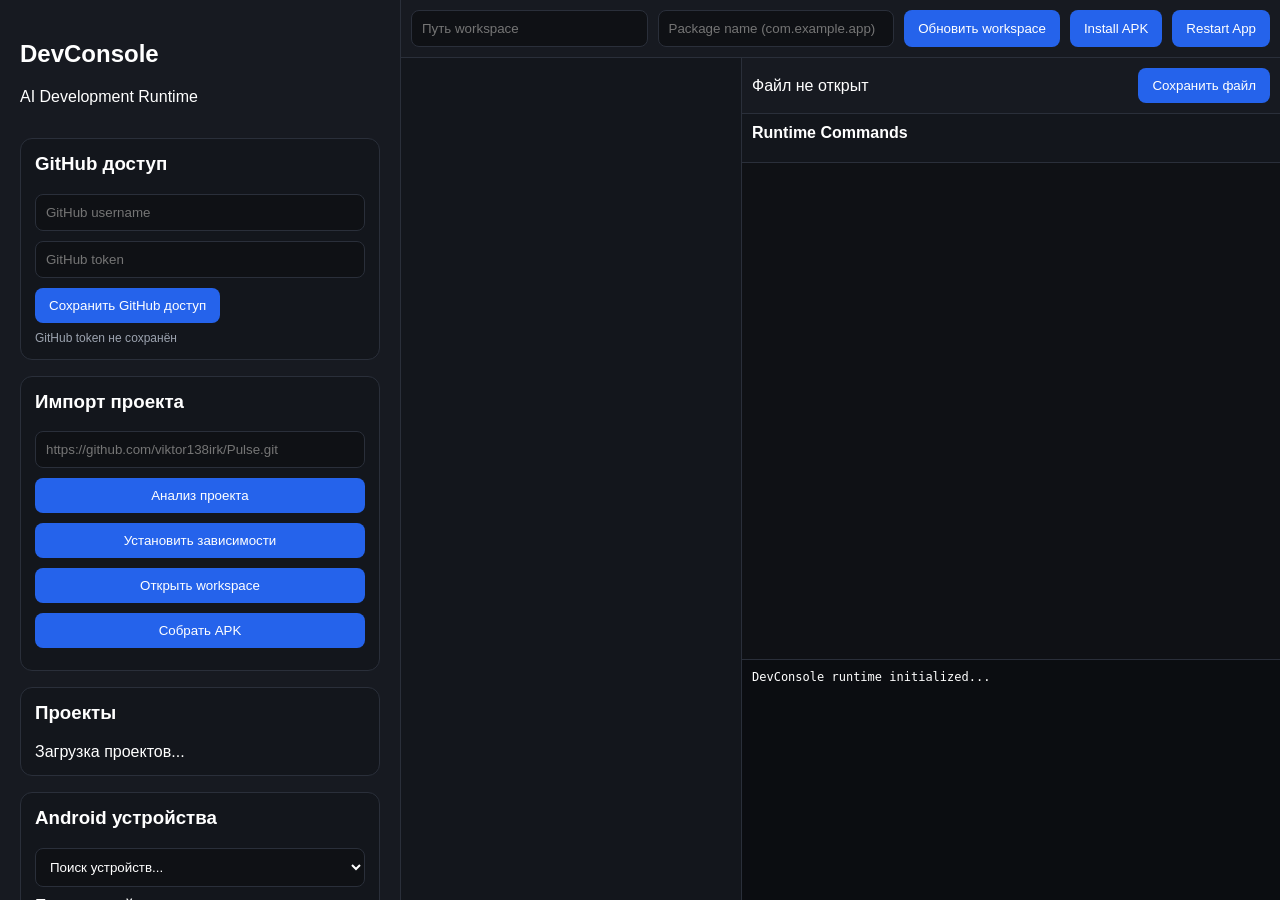
==== commit ef0e03b5: "Добавил прогресс анализа проекта" ====
--- a/frontend/index.html
+++ b/frontend/index.html
@@ -19,6 +19,9 @@
 .section{background:#13161c;border:1px solid #2a2f3a;border-radius:12px;padding:14px}.section h3{margin-top:0}.projects-list{max-height:260px;overflow:auto}
 .runtime-grid{display:flex;gap:10px;flex-wrap:wrap}
 .status{font-size:12px;color:#9ca3af;margin-top:8px}
+.progress-wrap{display:none;margin-top:12px;background:#0f1115;border:1px solid #2a2f3a;border-radius:10px;overflow:hidden}
+.progress-bar{height:10px;width:0;background:#2563eb;transition:width .25s ease}
+.progress-label{font-size:12px;color:#d1d5db;margin-top:8px;line-height:1.4}
 </style>
 </head>
 <body>
@@ -48,6 +51,8 @@
 <button onclick="loadWorkspaceTree()">Открыть workspace</button>
 <button onclick="buildApk()">Собрать APK</button>
 </div>
+<div class="progress-wrap" id="analysisProgressWrap"><div class="progress-bar" id="analysisProgressBar"></div></div>
+<div class="progress-label" id="analysisProgressLabel"></div>
 </div>
 
 <div class="section">
@@ -101,20 +106,8 @@
 <script src="/workspace.js"></script>
 <script>
 async function api(url,payload={},method='POST'){const r=await fetch(url,{method,headers:{'Content-Type':'application/json'},body:method==='GET'?undefined:JSON.stringify(payload)});return await r.json();}
-
-async function analyzeProject(){
-const repo_url=document.getElementById('repoUrl').value;
-appendLog('Начат анализ проекта: '+repo_url);
-const data=await api('/api/projects/analyze',{repo_url});
-if(data.analysis?.workspace){
-appendLog('Workspace создан: '+data.analysis.workspace);
-document.getElementById('workspacePath').value=data.analysis.workspace;
-await registerCurrentProject(repo_url,data.analysis.workspace,data.analysis.detected_stack?.join(', ')||'unknown');
-loadWorkspaceTree();
-}
-if(data.detail){appendLog('Ошибка: '+data.detail);}else{appendLog('Анализ проекта завершён');}
-}
-
+function setAnalysisProgress(percent,message){const wrap=document.getElementById('analysisProgressWrap');const bar=document.getElementById('analysisProgressBar');const label=document.getElementById('analysisProgressLabel');if(wrap){wrap.style.display='block';}if(bar){bar.style.width=percent+'%';}if(label){label.innerText=percent+'% — '+message;}appendLog(percent+'% — '+message);}
+async function analyzeProject(){const repo_url=document.getElementById('repoUrl').value.trim();if(!repo_url){appendLog('0% — Укажи GitHub repository URL');return;}setAnalysisProgress(5,'Проверяю адрес репозитория');setAnalysisProgress(15,'Готовлю доступ и рабочую папку');setAnalysisProgress(30,'Клонирую или обновляю репозиторий');const data=await api('/api/projects/analyze',{repo_url});if(data.detail){setAnalysisProgress(100,'Ошибка анализа: '+data.detail);return;}setAnalysisProgress(60,'Репозиторий получен, сканирую структуру');if(data.analysis?.detected_stack?.length){setAnalysisProgress(72,'Стек: '+data.analysis.detected_stack.join(', '));}else{setAnalysisProgress(72,'Стек не определён автоматически');}if(data.analysis?.workspace){setAnalysisProgress(82,'Workspace: '+data.analysis.workspace);document.getElementById('workspacePath').value=data.analysis.workspace;setAnalysisProgress(90,'Регистрирую проект');await registerCurrentProject(repo_url,data.analysis.workspace,data.analysis.detected_stack?.join(', ')||'unknown');setAnalysisProgress(96,'Открываю дерево файлов');loadWorkspaceTree();}setAnalysisProgress(100,'Анализ завершён');}
 async function installDependencies(){const repo_url=document.getElementById('repoUrl').value;const data=await api('/api/projects/install-dependencies',{repo_url});document.getElementById('logs').innerText=JSON.stringify(data,null,2);}
 async function buildApk(){const workspace=document.getElementById('workspacePath').value;const data=await api('/api/android/build',{workspace});document.getElementById('logs').innerText=JSON.stringify(data,null,2);}
 </script>
